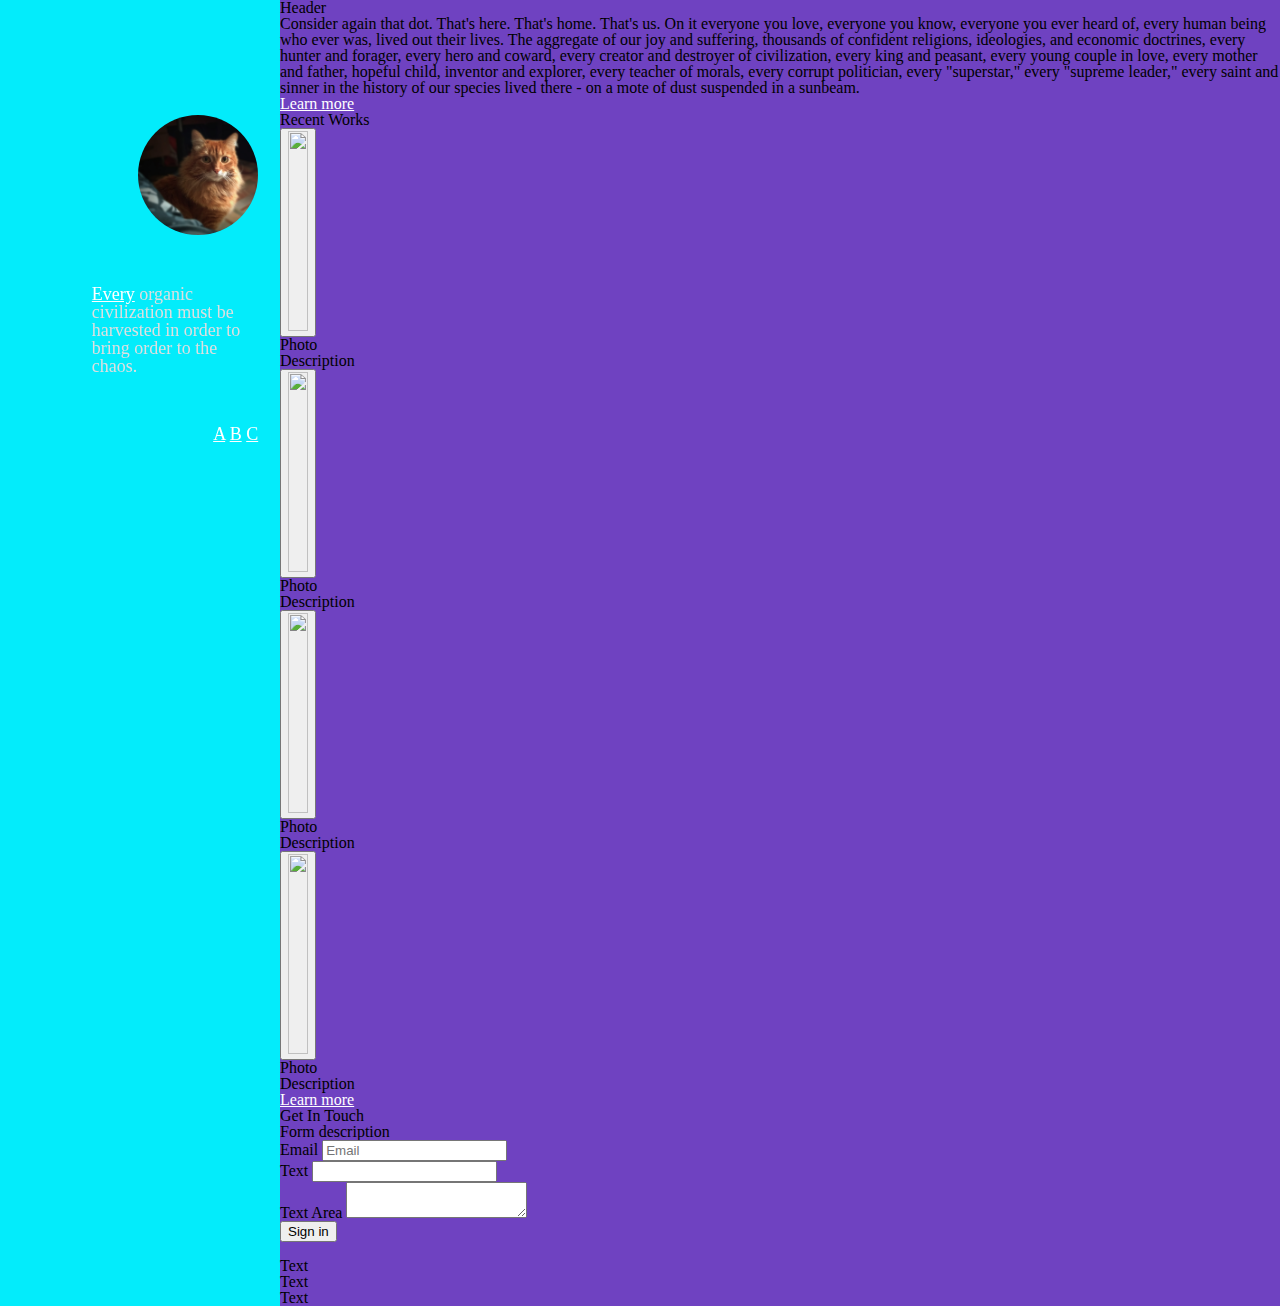
==== Bootstrap_Task(bs_off)/index.html @ 5c8f5670 "WIP" ====
<!DOCTYPE html>
<html lang="en">
<head>
    <link href="css/css_reset.css" rel="stylesheet">
    <link href="css/media.css" rel="stylesheet">
    <link href="css/style.css" rel="stylesheet">
    <meta charset="UTF-8">
    <title>Title</title>
</head>
<body>
<div class="wrapper">
        <aside >
            <div class="aside-menu">
                <div class="aside-avatar"></div>
                <p><a href="#">Every</a> organic civilization must be harvested in order to bring order to the chaos. </p>
                <p>
                    <a href="#">A</a>
                    <a href="#">B</a>
                    <a href="#">C</a>
                </p>
            </div>
        </aside>
        <article>
            <div class="row justify-content-center p-3">
                <div class="col-12 col-lg-9 content text-black-50">
                    <ul class="list-group list-group-flush">
                        <li class="list-group-item ">
                            <div class="mb-5 mt-5">
                                <h4 class="font-weight-bold text-dark  mb-3">Header</h4>
                                <p class="font-weight-light ">Consider again that dot. That's here. That's home. That's us. On it everyone you love, everyone you know, everyone you ever heard of, every human being who ever was, lived out their lives. The aggregate of our joy and suffering, thousands of confident religions, ideologies, and economic doctrines, every hunter and forager, every hero and coward, every creator and destroyer of civilization, every king and peasant, every young couple in love, every mother and father, hopeful child, inventor and explorer, every teacher of morals, every corrupt politician, every "superstar," every "supreme leader," every saint and sinner in the history of our species lived there - on a mote of dust suspended in a sunbeam.</p>
                                <a class="btn btn-light" href="google.com">Learn more</a>
                            </div>
                        </li>
                        <li class="list-group-item">
                            <div class="mb-5 mt-5">
                                <div class="row">
                                    <div class="col-12 mb-3"><h4>Recent Works</h4></div>
                                    <div class="col-6">
                                        <button type="button" type="button" class="m-0 border-0 p-0" data-toggle="modal" data-target=".photo-modal-1">
                                            <img src="resources/IMG_20181016_093039.jpg"  class="img-fluid rounded photo"/>
                                        </button>
                                        <h5 class="mt-3 text-muted">Photo</h5>
                                        <p >Description</p>
                                    </div>
                                    <div class="col-6">
                                        <button type="button" type="button" class="m-0 border-0 p-0" data-toggle="modal" data-target=".photo-modal-2">
                                            <img src="resources/IMG_20181016_093013.jpg"  class="img-fluid rounded photo" />
                                        </button>
                                        <h5 class="mt-3 text-muted">Photo</h5>
                                        <p >Description</p>
                                    </div>
                                    <div class="col-6">
                                        <button type="button" type="button" class="m-0 border-0 p-0" data-toggle="modal" data-target=".photo-modal-3">
                                            <img src="resources/IMG_20181030_074556.jpg"  class="img-fluid rounded photo" />
                                        </button>
                                        <h5 class="mt-3 text-muted">Photo</h5>
                                        <p >Description</p>
                                    </div>
                                    <div class="col-6">
                                        <button type="button" type="button" class="m-0 border-0 p-0" data-toggle="modal" data-target=".photo-modal-4">
                                            <img src="resources/IMG_20181030_074710.jpg"  class="img-fluid rounded photo" />
                                        </button>
                                        <h5 class="mt-3 text-muted">Photo</h5>
                                        <p >Description</p>
                                    </div>
                                    <div class="col-12 mb-3"><a class="btn btn-light" href="google.com">Learn more</a></div>
                                </div>
                            </div>
                        </li>
                        <li class="list-group-item">
                            <div class="mb-5 mt-5">
                                <h4>Get In Touch</h4>
                                <p>Form description </p>
                                <div class="row">
                                    <form class="col-10">
                                        <div class="form-row">
                                            <div class="form-group col-md-6">
                                                <label >Email</label>
                                                <input type="email" class="form-control" id="inputEmail4" placeholder="Email">
                                            </div>
                                            <div class="form-group col-md-6">
                                                <label >Text</label>
                                                <input type="password" class="form-control" id="inputPassword4">
                                            </div>
                                        </div>
                                        <div class="form-group">
                                            <label for="inputAddress">Text Area</label>
                                            <textarea class="form-control" id="inputAddress"></textarea>
                                        </div>

                                        <button type="submit" class="btn btn-primary">Sign in</button>
                                    </form>
                                    <div class="col-2 table-light">
                                        <p>&nbsp;</p>
                                        <p>Text</p>
                                        <p>Text</p>
                                        <p>Text</p>
                                    </div>
                                </div>
                            </div>
                        </li>
                    </ul>
                </div>
            </div>
        </article>
</div>
<!-- Modal -->


<script src="https://code.jquery.com/jquery-3.3.1.slim.min.js" integrity="sha384-q8i/X+965DzO0rT7abK41JStQIAqVgRVzpbzo5smXKp4YfRvH+8abtTE1Pi6jizo" crossorigin="anonymous"></script>
<script src="https://cdnjs.cloudflare.com/ajax/libs/popper.js/1.14.3/umd/popper.min.js" integrity="sha384-ZMP7rVo3mIykV+2+9J3UJ46jBk0WLaUAdn689aCwoqbBJiSnjAK/l8WvCWPIPm49" crossorigin="anonymous"></script>
<script src="js/bootstrap.js"></script>
<!--<script src="https://stackpath.bootstrapcdn.com/bootstrap/4.1.3/js/bootstrap.min.js" integrity="sha384-ChfqqxuZUCnJSK3+MXmPNIyE6ZbWh2IMqE241rYiqJxyMiZ6OW/JmZQ5stwEULTy" crossorigin="anonymous"></script>-->
</body>
</html>
---- Bootstrap_Task(bs_off)/css/media.css ----
@media all and (min-device-width: 1000px) {
    aside {
    background:#03ECFB;
        padding: 15px;
        color: #dedfe0;
        flex: 20%;
        max-width: 20%;
    }
    .aside-menu
    {
        position: fixed;
        max-width: inherit;
        padding-top: 100px;
    }
    .aside-menu>*
    {
        float: right;
        margin-bottom: 50px;
        margin-right: 5%;
        margin-left: 30%;
    }
    .aside-menu>p
    {

    }
    article
    {
        background:#6f42c1;
        flex: 80%;
    }
    .wrapper
    {
        background-color: #0b2e13;
        display: flex;
        align-items: stretch;
    }


}
---- Bootstrap_Task(bs_off)/css/style.css ----
.aside-menu
{
    background-image: url(./../resources/IMG_20181030_074710.jpg);
    background-size: cover;
    font-family: Consolas;
    font-size: large;
}


.aside-avatar
{
    width: 120px;
    height: 120px;
    max-width: 120px;
    max-height: 120px;
    background-image: url(./../resources/IMG_20180131_120750.jpg); background-size: cover;
    border-radius: 50%;

}
a
{
    color: #ffffff;
}
a:visited
{
    color: #ffffff;
}
.photo
{
    height: 200px; width: 100%;
}
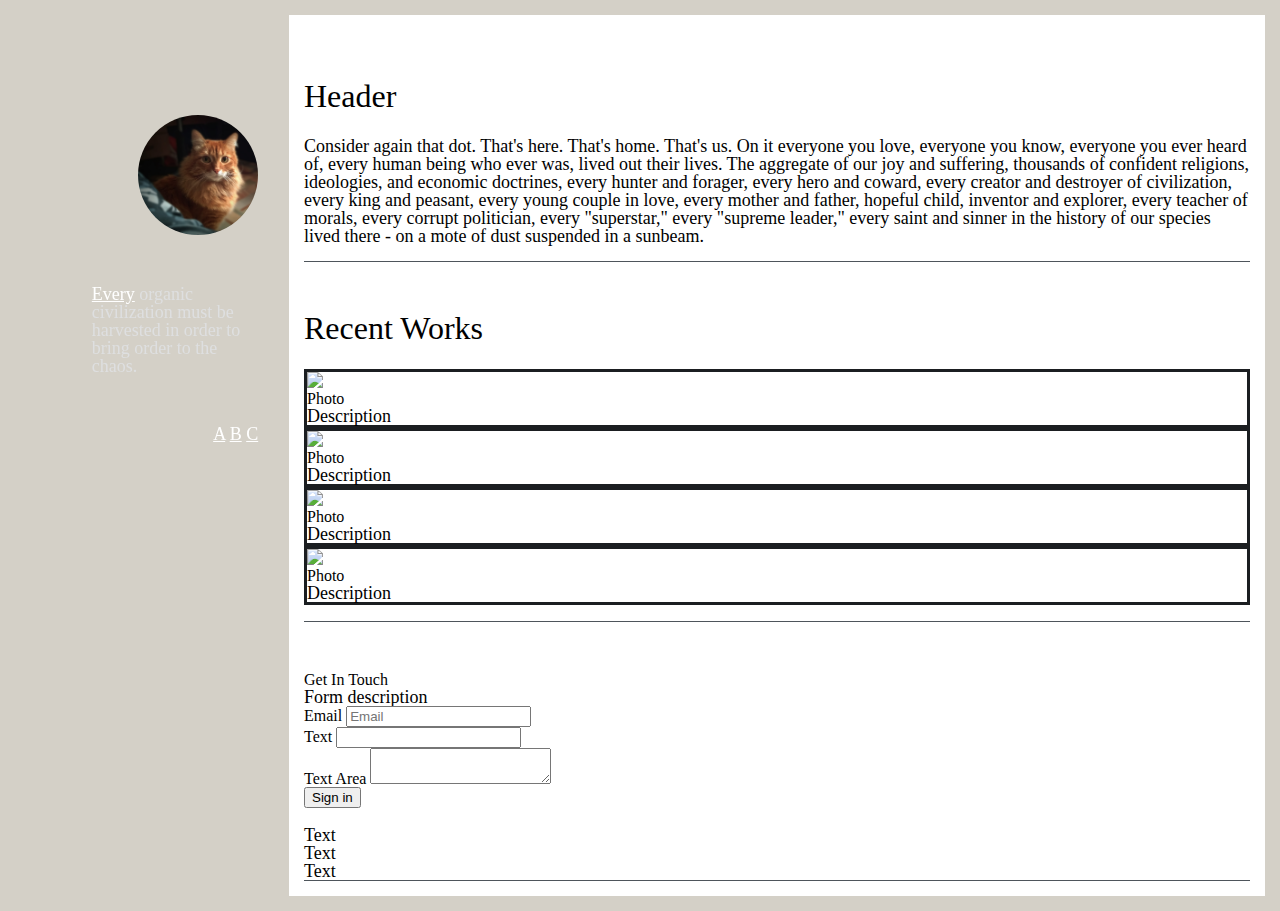
==== commit 7294f021: "WIP commit" ====
--- a/Bootstrap_Task(bs_off)/index.html
+++ b/Bootstrap_Task(bs_off)/index.html
@@ -21,53 +21,43 @@
             </div>
         </aside>
         <article>
-            <div class="row justify-content-center p-3">
-                <div class="col-12 col-lg-9 content text-black-50">
-                    <ul class="list-group list-group-flush">
-                        <li class="list-group-item ">
-                            <div class="mb-5 mt-5">
-                                <h4 class="font-weight-bold text-dark  mb-3">Header</h4>
-                                <p class="font-weight-light ">Consider again that dot. That's here. That's home. That's us. On it everyone you love, everyone you know, everyone you ever heard of, every human being who ever was, lived out their lives. The aggregate of our joy and suffering, thousands of confident religions, ideologies, and economic doctrines, every hunter and forager, every hero and coward, every creator and destroyer of civilization, every king and peasant, every young couple in love, every mother and father, hopeful child, inventor and explorer, every teacher of morals, every corrupt politician, every "superstar," every "supreme leader," every saint and sinner in the history of our species lived there - on a mote of dust suspended in a sunbeam.</p>
+                    <ul class="content">
+                        <li>
+                            <div >
+                                <h1>Header</h1>
+                                <p>Consider again that dot. That's here. That's home. That's us. On it everyone you love, everyone you know, everyone you ever heard of, every human being who ever was, lived out their lives. The aggregate of our joy and suffering, thousands of confident religions, ideologies, and economic doctrines, every hunter and forager, every hero and coward, every creator and destroyer of civilization, every king and peasant, every young couple in love, every mother and father, hopeful child, inventor and explorer, every teacher of morals, every corrupt politician, every "superstar," every "supreme leader," every saint and sinner in the history of our species lived there - on a mote of dust suspended in a sunbeam.</p>
                                 <a class="btn btn-light" href="google.com">Learn more</a>
                             </div>
                         </li>
-                        <li class="list-group-item">
-                            <div class="mb-5 mt-5">
-                                <div class="row">
-                                    <div class="col-12 mb-3"><h4>Recent Works</h4></div>
-                                    <div class="col-6">
-                                        <button type="button" type="button" class="m-0 border-0 p-0" data-toggle="modal" data-target=".photo-modal-1">
-                                            <img src="resources/IMG_20181016_093039.jpg"  class="img-fluid rounded photo"/>
-                                        </button>
-                                        <h5 class="mt-3 text-muted">Photo</h5>
-                                        <p >Description</p>
+                        <li>
+                                    <h1>Recent Works</h1>
+                                    <div class="gallery">
+                                            <div class="photo">
+                                                    <img src="resources/IMG_20181016_093039.jpg"  />
+                                                    <h5>Photo</h5>
+                                                    <p >Description</p>
+
+                                            </div>
+                                            <div class="photo">
+                                                    <img src="resources/IMG_20181016_093013.jpg"   />
+                                                    <h5>Photo</h5>
+                                                    <p>Description</p>
+
+                                            </div>
+                                            <div class="photo">
+                                                    <img src="resources/IMG_20181030_074556.jpg"   />
+                                                    <h5>Photo</h5>
+                                                    <p>Description</p>
+                                            </div>
+                                            <div class="photo">
+                                                    <img src="resources/IMG_20181030_074710.jpg"  />
+                                                    <h5>Photo</h5>
+                                                    <p>Description</p>
+                                            </div>
                                     </div>
-                                    <div class="col-6">
-                                        <button type="button" type="button" class="m-0 border-0 p-0" data-toggle="modal" data-target=".photo-modal-2">
-                                            <img src="resources/IMG_20181016_093013.jpg"  class="img-fluid rounded photo" />
-                                        </button>
-                                        <h5 class="mt-3 text-muted">Photo</h5>
-                                        <p >Description</p>
-                                    </div>
-                                    <div class="col-6">
-                                        <button type="button" type="button" class="m-0 border-0 p-0" data-toggle="modal" data-target=".photo-modal-3">
-                                            <img src="resources/IMG_20181030_074556.jpg"  class="img-fluid rounded photo" />
-                                        </button>
-                                        <h5 class="mt-3 text-muted">Photo</h5>
-                                        <p >Description</p>
-                                    </div>
-                                    <div class="col-6">
-                                        <button type="button" type="button" class="m-0 border-0 p-0" data-toggle="modal" data-target=".photo-modal-4">
-                                            <img src="resources/IMG_20181030_074710.jpg"  class="img-fluid rounded photo" />
-                                        </button>
-                                        <h5 class="mt-3 text-muted">Photo</h5>
-                                        <p >Description</p>
-                                    </div>
-                                    <div class="col-12 mb-3"><a class="btn btn-light" href="google.com">Learn more</a></div>
-                                </div>
-                            </div>
+                                    <div><a href="google.com">Learn more</a></div>
                         </li>
-                        <li class="list-group-item">
+                        <li>
                             <div class="mb-5 mt-5">
                                 <h4>Get In Touch</h4>
                                 <p>Form description </p>
@@ -100,16 +90,11 @@
                             </div>
                         </li>
                     </ul>
-                </div>
-            </div>
         </article>
 </div>
 <!-- Modal -->
 
 
-<script src="https://code.jquery.com/jquery-3.3.1.slim.min.js" integrity="sha384-q8i/X+965DzO0rT7abK41JStQIAqVgRVzpbzo5smXKp4YfRvH+8abtTE1Pi6jizo" crossorigin="anonymous"></script>
-<script src="https://cdnjs.cloudflare.com/ajax/libs/popper.js/1.14.3/umd/popper.min.js" integrity="sha384-ZMP7rVo3mIykV+2+9J3UJ46jBk0WLaUAdn689aCwoqbBJiSnjAK/l8WvCWPIPm49" crossorigin="anonymous"></script>
-<script src="js/bootstrap.js"></script>
 <!--<script src="https://stackpath.bootstrapcdn.com/bootstrap/4.1.3/js/bootstrap.min.js" integrity="sha384-ChfqqxuZUCnJSK3+MXmPNIyE6ZbWh2IMqE241rYiqJxyMiZ6OW/JmZQ5stwEULTy" crossorigin="anonymous"></script>-->
 </body>
 </html>--- a/Bootstrap_Task(bs_off)/css/media.css
+++ b/Bootstrap_Task(bs_off)/css/media.css
@@ -1,7 +1,5 @@
 @media all and (min-device-width: 1000px) {
     aside {
-    background:#03ECFB;
-        padding: 15px;
         color: #dedfe0;
         flex: 20%;
         max-width: 20%;
@@ -19,20 +17,19 @@
         margin-right: 5%;
         margin-left: 30%;
     }
-    .aside-menu>p
-    {
-
-    }
     article
     {
-        background:#6f42c1;
         flex: 80%;
     }
     .wrapper
     {
-        background-color: #0b2e13;
+        background-color: #d4d0c7;
         display: flex;
         align-items: stretch;
+    }
+    .wrapper>*
+    {
+        padding: 15px;
     }
 
 
--- a/Bootstrap_Task(bs_off)/css/style.css
+++ b/Bootstrap_Task(bs_off)/css/style.css
@@ -3,7 +3,6 @@
 {
     background-image: url(./../resources/IMG_20181030_074710.jpg);
     background-size: cover;
-    font-family: Consolas;
     font-size: large;
 }
 
@@ -18,6 +17,32 @@
     border-radius: 50%;
 
 }
+
+p,h1,h2,h3,h4,h5,a,form
+{
+    font-family: Consolas;
+}
+
+.content
+{
+    padding: 15px;
+    background-color: #ffffff;
+    list-style-type: none;
+}
+.content>*
+{
+    margin-top: 50px;
+    border-bottom: 1px #4e555b solid;
+}
+.content h1
+{
+    font-size: xx-large;
+    margin-bottom: 25px;
+}
+.content p
+{
+    font-size: large;
+}
 a
 {
     color: #ffffff;
@@ -28,5 +53,19 @@
 }
 .photo
 {
-    height: 200px; width: 100%;
+    border: solid #1b1e21;
+}
+.gallery
+{
+
+}
+.gallery>button
+{
+    max-width: 50%;
+    width: 50%;
+    text-align: center;
+}
+.content img
+{
+    width: 500px;
 }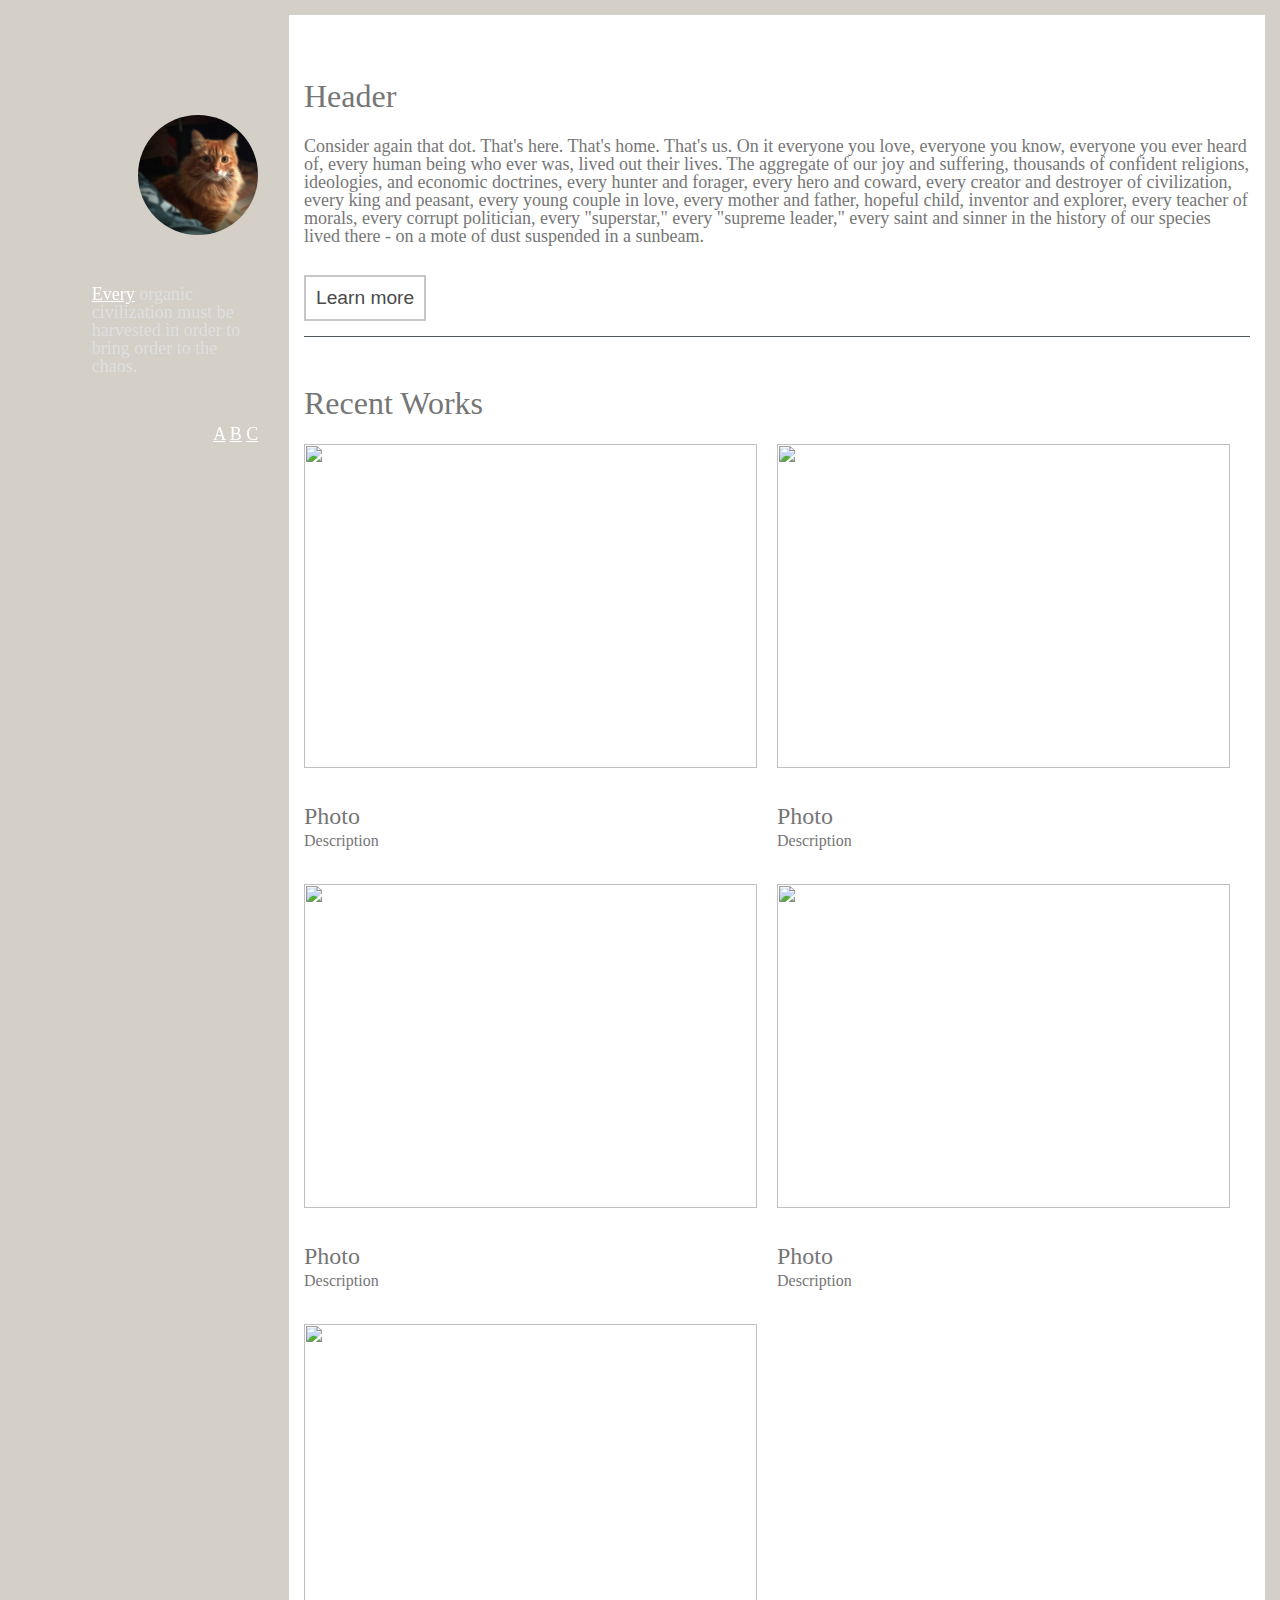
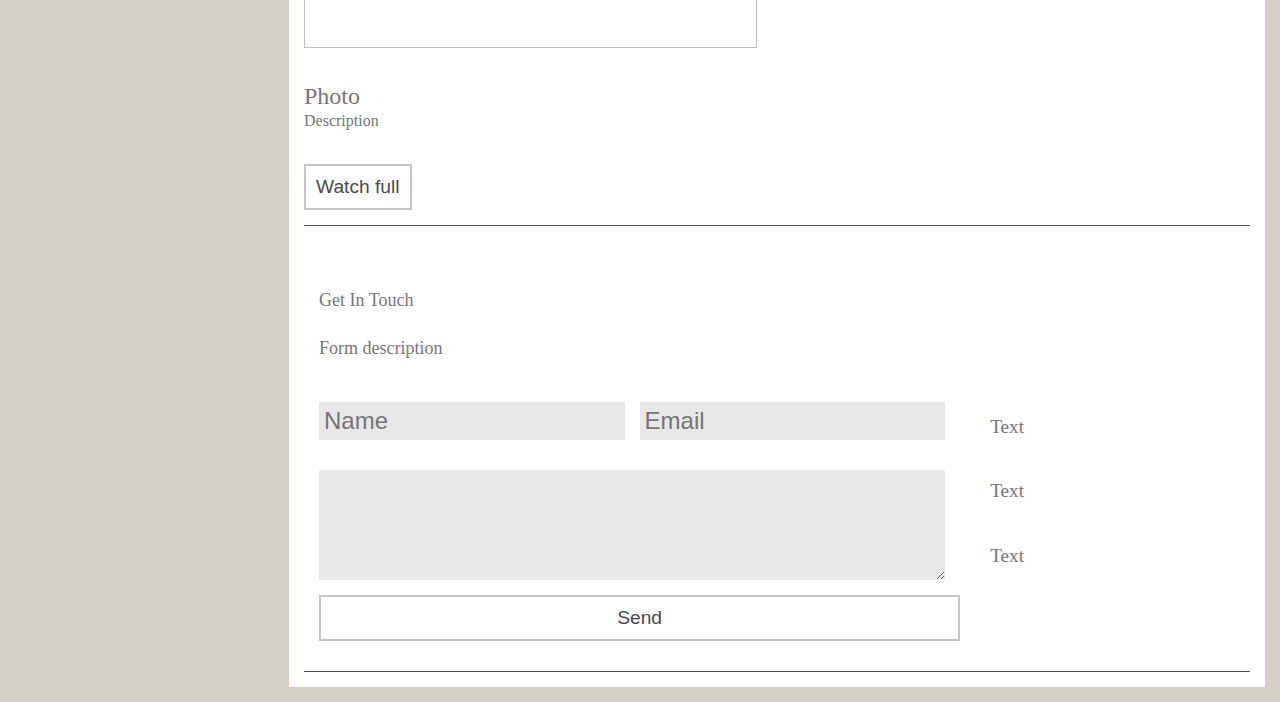
==== commit d0d948f3: "Common additions in none-bootstrap task" ====
--- a/Bootstrap_Task(bs_off)/index.html
+++ b/Bootstrap_Task(bs_off)/index.html
@@ -26,7 +26,7 @@
                             <div >
                                 <h1>Header</h1>
                                 <p>Consider again that dot. That's here. That's home. That's us. On it everyone you love, everyone you know, everyone you ever heard of, every human being who ever was, lived out their lives. The aggregate of our joy and suffering, thousands of confident religions, ideologies, and economic doctrines, every hunter and forager, every hero and coward, every creator and destroyer of civilization, every king and peasant, every young couple in love, every mother and father, hopeful child, inventor and explorer, every teacher of morals, every corrupt politician, every "superstar," every "supreme leader," every saint and sinner in the history of our species lived there - on a mote of dust suspended in a sunbeam.</p>
-                                <a class="btn btn-light" href="google.com">Learn more</a>
+                                <button class="button" href="google.com">Learn more</button>
                             </div>
                         </li>
                         <li>
@@ -34,59 +34,57 @@
                                     <div class="gallery">
                                             <div class="photo">
                                                     <img src="resources/IMG_20181016_093039.jpg"  />
-                                                    <h5>Photo</h5>
-                                                    <p >Description</p>
+                                                    <div class="photo_name">Photo</div>
+                                                    <div class="photo_description">Description</div>
 
                                             </div>
                                             <div class="photo">
                                                     <img src="resources/IMG_20181016_093013.jpg"   />
-                                                    <h5>Photo</h5>
-                                                    <p>Description</p>
+                                                    <div class="photo_name">Photo</div>
+                                                    <div class="photo_description">Description</div>
 
                                             </div>
                                             <div class="photo">
                                                     <img src="resources/IMG_20181030_074556.jpg"   />
-                                                    <h5>Photo</h5>
-                                                    <p>Description</p>
+                                                    <div class="photo_name">Photo</div>
+                                                    <div class="photo_description">Description</div>
                                             </div>
                                             <div class="photo">
                                                     <img src="resources/IMG_20181030_074710.jpg"  />
-                                                    <h5>Photo</h5>
-                                                    <p>Description</p>
+                                                    <div class="photo_name">Photo</div>
+                                                    <div class="photo_description">Description</div>
                                             </div>
+                                        <div class="photo">
+                                            <img src="resources/IMG_20181030_074710.jpg"  />
+                                            <div class="photo_name">Photo</div>
+                                            <div class="photo_description">Description</div>
+                                        </div>
                                     </div>
-                                    <div><a href="google.com">Learn more</a></div>
+                                    <button class="button" href="google.com">Watch full</button>
                         </li>
                         <li>
-                            <div class="mb-5 mt-5">
-                                <h4>Get In Touch</h4>
-                                <p>Form description </p>
-                                <div class="row">
-                                    <form class="col-10">
-                                        <div class="form-row">
-                                            <div class="form-group col-md-6">
-                                                <label >Email</label>
-                                                <input type="email" class="form-control" id="inputEmail4" placeholder="Email">
-                                            </div>
-                                            <div class="form-group col-md-6">
-                                                <label >Text</label>
-                                                <input type="password" class="form-control" id="inputPassword4">
-                                            </div>
+                            <div class="contact-form">
+                                <p class="form-name">Get In Touch</p>
+                                <p class="form-description">Form description </p>
+                                    <form class="form-body">
+                                        <div class="form-body-input">
+                                                <div class="form-row">
+                                                    <input class="form-text" placeholder="Name">
+                                                    <input class="form-text" type="email" id="inputEmail4" placeholder="Email">
+                                                </div>
+                                                <div class="form-row">
+                                                    <textarea class="form-text rich-text" id="inputAddress"></textarea>
+                                                </div>
                                         </div>
-                                        <div class="form-group">
-                                            <label for="inputAddress">Text Area</label>
-                                            <textarea class="form-control" id="inputAddress"></textarea>
+                                        <div class="form-body-aside">
+                                            <ul>
+                                                <li>Text</li>
+                                                <li>Text</li>
+                                                <li>Text</li>
+                                            </ul>
                                         </div>
-
-                                        <button type="submit" class="btn btn-primary">Sign in</button>
+                                        <button type="submit" class="button form-submit">Send</button>
                                     </form>
-                                    <div class="col-2 table-light">
-                                        <p>&nbsp;</p>
-                                        <p>Text</p>
-                                        <p>Text</p>
-                                        <p>Text</p>
-                                    </div>
-                                </div>
                             </div>
                         </li>
                     </ul>
--- a/Bootstrap_Task(bs_off)/css/style.css
+++ b/Bootstrap_Task(bs_off)/css/style.css
@@ -18,9 +18,22 @@
 
 }
 
-p,h1,h2,h3,h4,h5,a,form
+.wrapper
 {
-    font-family: Consolas;
+    font-family: Consolas !important;
+    color: #767676;
+
+}
+
+.button
+{
+    background: none;
+    border: #c6c6c6 solid 2px;
+    color: #4a4a4a;
+    margin-bottom: 15px;
+    padding: 10px;
+    font-size: larger;
+
 }
 
 .content
@@ -42,6 +55,7 @@
 .content p
 {
     font-size: large;
+    margin-bottom: 30px;
 }
 a
 {
@@ -51,21 +65,85 @@
 {
     color: #ffffff;
 }
+
+.gallery
+{
+    display: grid;
+    grid-template-columns: 50% 50%;
+}
 .photo
 {
-    border: solid #1b1e21;
-}
-.gallery
-{
+    margin-right: 20px;
+    margin-bottom: 40px;
+    display: table-cell;
+    height: 400px;
+    max-width: 600px;
+
 
 }
-.gallery>button
+.photo img
 {
-    max-width: 50%;
-    width: 50%;
-    text-align: center;
+    width: 100%;
+    height: 90%;
 }
-.content img
+.photo>.photo_name
 {
-    width: 500px;
-}+    font-size: x-large;
+    margin-bottom: 5px;
+}
+.photo>.photo_description
+{
+    font-size: medium;
+}
+
+.contact-form
+{
+    padding: 15px;
+}
+
+.form-body
+{
+    display: grid;
+    grid-template-columns: 70% 25%;
+
+}
+.form-submit
+{
+}
+
+.form-row
+{
+    display: flex;
+    justify-content: space-between;
+    width: 100%;
+
+}
+
+.form-text
+{
+    background: #e8e8e8;
+    border: none;
+    font-size: x-large;
+    width: 100%;
+    margin: 15px 15px 15px 0px;
+    padding: 5px;
+}
+.rich-text
+{
+    height: 100px;
+}
+
+.form-body-aside
+{
+    margin: 15px;
+    font-size: larger;
+    padding: 15px;
+}
+.form-body-aside ul
+{
+    display: flex;
+    justify-content: space-between;
+    flex-direction: column;
+    height: 100%;
+}
+
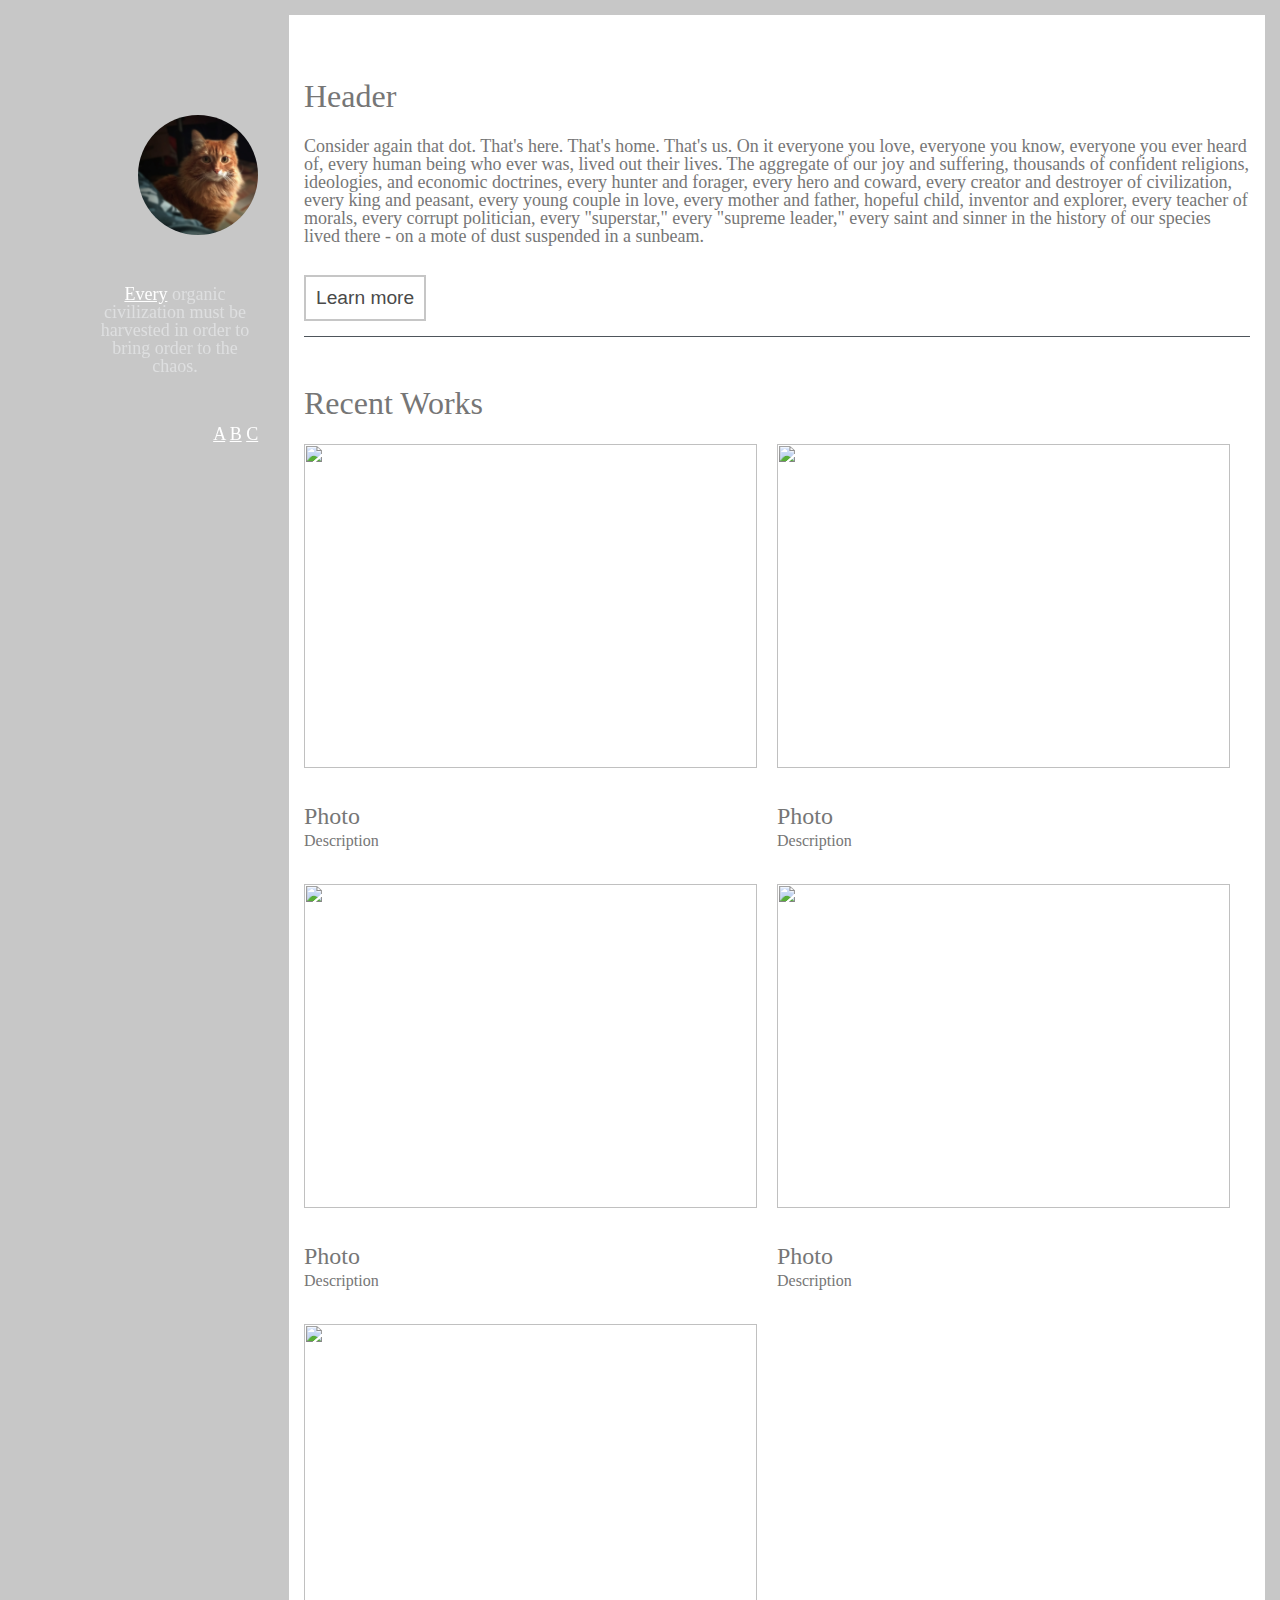
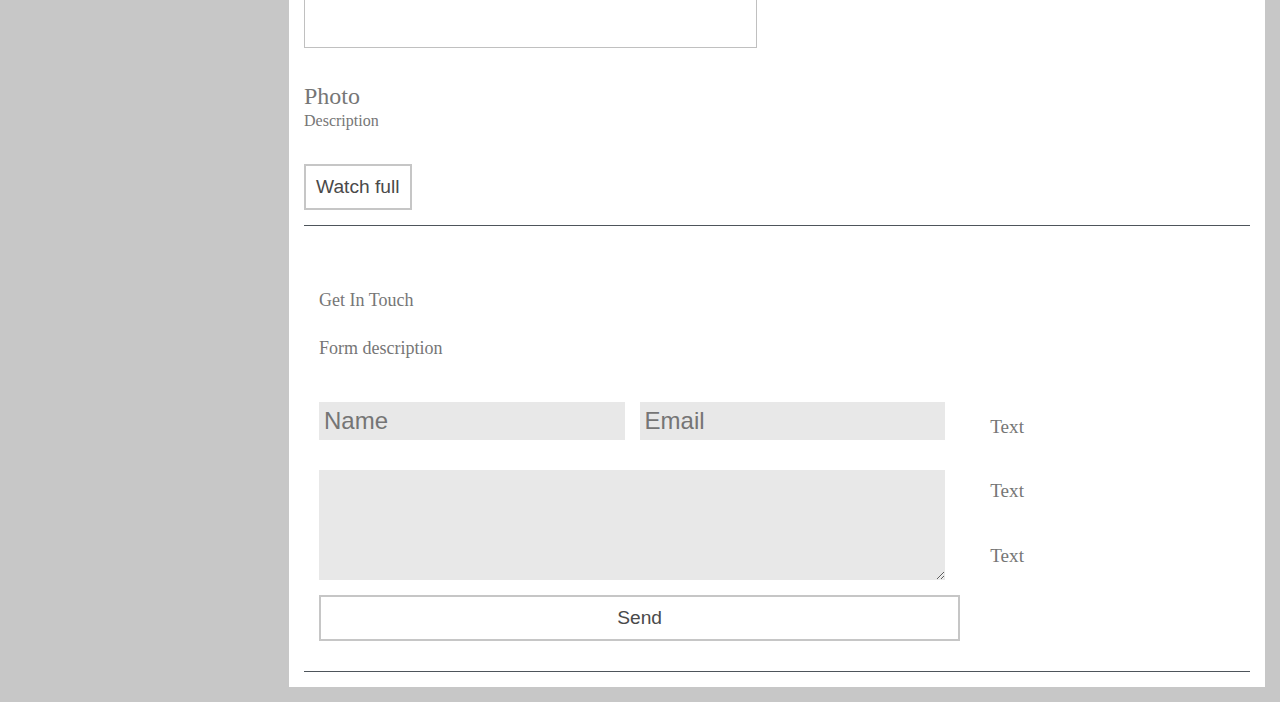
==== commit 050e4bd1: "Task completed" ====
--- a/Bootstrap_Task(bs_off)/index.html
+++ b/Bootstrap_Task(bs_off)/index.html
@@ -2,8 +2,8 @@
 <html lang="en">
 <head>
     <link href="css/css_reset.css" rel="stylesheet">
+    <link href="css/style.css" rel="stylesheet">
     <link href="css/media.css" rel="stylesheet">
-    <link href="css/style.css" rel="stylesheet">
     <meta charset="UTF-8">
     <title>Title</title>
 </head>
--- a/Bootstrap_Task(bs_off)/css/style.css
+++ b/Bootstrap_Task(bs_off)/css/style.css
@@ -6,6 +6,15 @@
     font-size: large;
 }
 
+.aside-menu
+{
+    text-align: center;
+    padding: 40px;
+}
+.aside-menu>*
+{
+    margin-bottom: 25px;
+}
 
 .aside-avatar
 {
@@ -15,6 +24,7 @@
     max-height: 120px;
     background-image: url(./../resources/IMG_20180131_120750.jpg); background-size: cover;
     border-radius: 50%;
+    margin-left: 43%;
 
 }
 
@@ -125,7 +135,7 @@
     border: none;
     font-size: x-large;
     width: 100%;
-    margin: 15px 15px 15px 0px;
+    margin: 15px 15px 15px 0;
     padding: 5px;
 }
 .rich-text
--- a/Bootstrap_Task(bs_off)/css/media.css
+++ b/Bootstrap_Task(bs_off)/css/media.css
@@ -8,7 +8,7 @@
     {
         position: fixed;
         max-width: inherit;
-        padding-top: 100px;
+        padding: 100px 0 0 0;
     }
     .aside-menu>*
     {
@@ -23,7 +23,7 @@
     }
     .wrapper
     {
-        background-color: #d4d0c7;
+        background-color: #c7c7c7;
         display: flex;
         align-items: stretch;
     }
